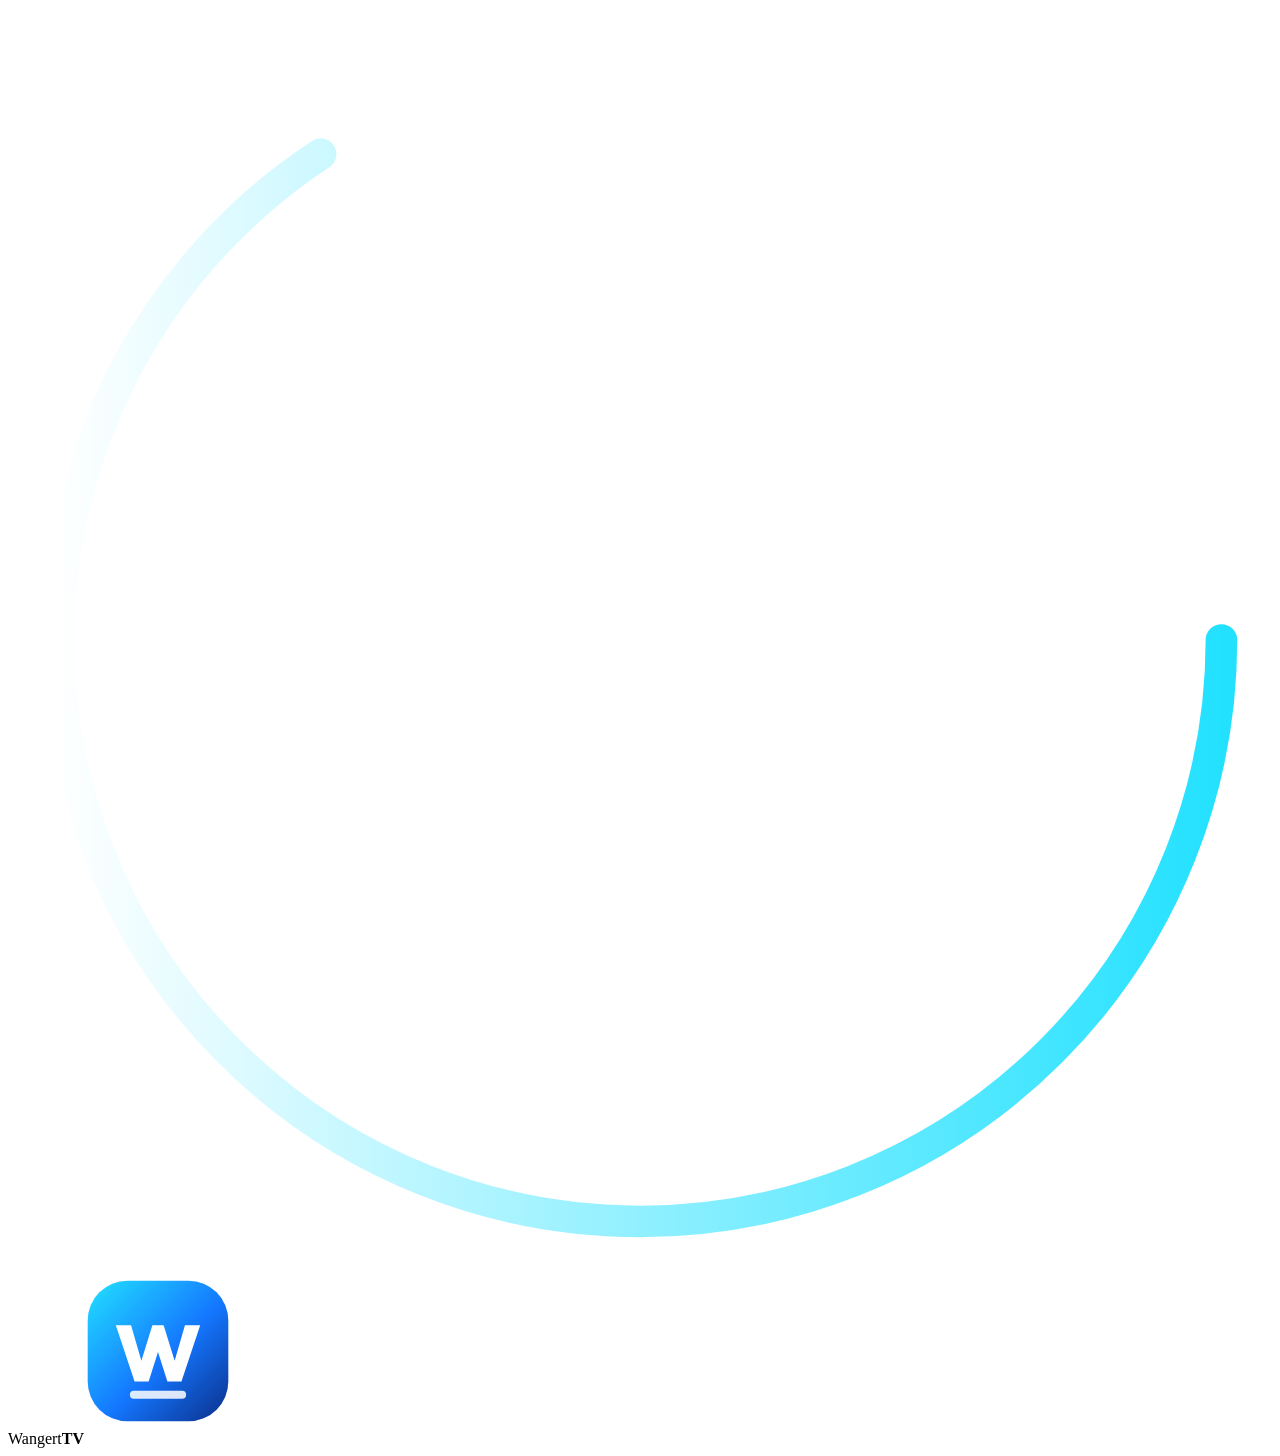
==== package/usr/lib/wangerttv/ui/index.html @ 02041789 "Add files via upload" ====
<!doctype html>
<html lang="de">
<head>
  <meta charset="utf-8">
  <meta name="viewport" content="width=1920, initial-scale=1">
  <title>WangertTV</title>
  <link rel="stylesheet" href="/assets/app.css">
</head>
<body>
  <!-- Logo-Symbole (werden per <use> wiederverwendet) -->
  <svg width="0" height="0" style="position:absolute" aria-hidden="true">
    <defs>
      <linearGradient id="g-brand" x1="0" y1="0" x2="1" y2="1">
        <stop offset="0" stop-color="#22e1ff"/><stop offset=".55" stop-color="#1477ff"/><stop offset="1" stop-color="#0b2f8a"/>
      </linearGradient>
      <symbol id="logo-mark" viewBox="0 0 64 64">
        <rect x="2" y="2" width="60" height="60" rx="17" fill="url(#g-brand)"/>
        <path d="M14 21h6.5l4.4 15.2L29.6 21h4.8l4.7 15.2L43.5 21H50l-8 24h-6l-4-12.6L28 45h-6z" fill="#fff"/>
        <rect x="20" y="49" width="24" height="3.4" rx="1.7" fill="#fff" opacity=".85"/>
      </symbol>
    </defs>
  </svg>

  <div id="app"></div>

  <!-- Startanimation – setzt die Plymouth-Bootanimation nahtlos fort -->
  <div id="boot" class="boot">
    <div class="boot-glow"></div>
    <div class="boot-logo">
      <svg class="boot-ring" viewBox="0 0 200 200" aria-hidden="true">
        <defs><linearGradient id="g-ring" x1="0" y1="0" x2="1" y2="0">
          <stop offset="0" stop-color="#22e1ff" stop-opacity="0"/><stop offset="1" stop-color="#22e1ff"/></linearGradient></defs>
        <circle cx="100" cy="100" r="92" fill="none" stroke="url(#g-ring)" stroke-width="5" stroke-linecap="round" stroke-dasharray="380 600"/>
      </svg>
      <svg class="boot-mark"><use href="#logo-mark"/></svg>
    </div>
    <div class="boot-word">Wangert<b>TV</b></div>
  </div>

  <script src="/assets/i18n.js"></script>
  <script src="/assets/icons.js"></script>
  <script src="/assets/app.js"></script>
</body>
</html>
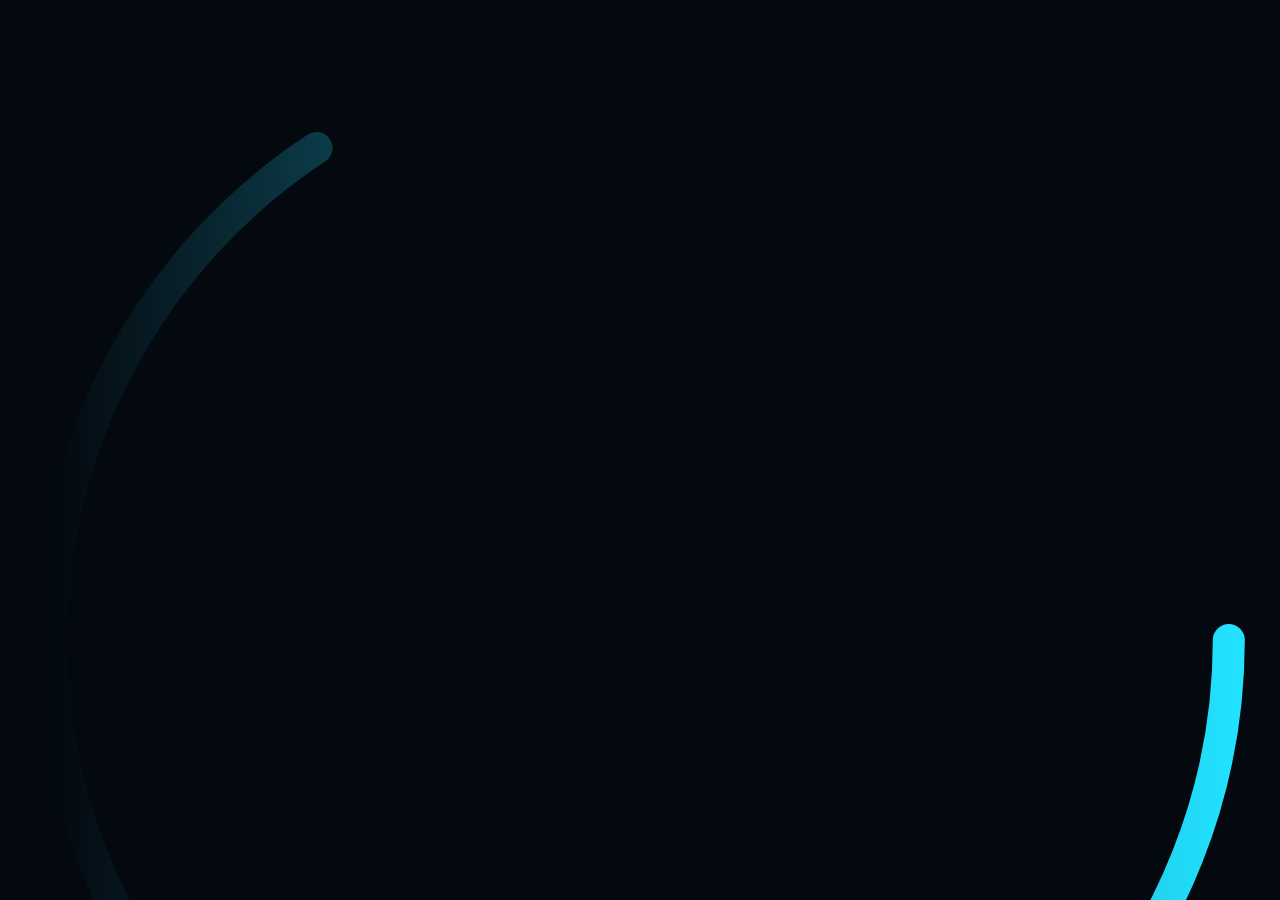
==== commit f3f0d904: "Add files via upload" ====
--- a/package/usr/lib/wangerttv/ui/index.html
+++ b/package/usr/lib/wangerttv/ui/index.html
@@ -5,6 +5,8 @@
   <meta name="viewport" content="width=1920, initial-scale=1">
   <title>WangertTV</title>
   <link rel="stylesheet" href="/assets/app.css">
+  <!-- sofort dunkel – auch bevor app.css geladen ist (kein heller oder schwarzer Blitz beim Start) -->
+  <style>html,body{background:#04080f}#boot{position:fixed;inset:0;background:#04080f url(/assets/boot-bg.png) center/cover}</style>
 </head>
 <body>
   <!-- Logo-Symbole (werden per <use> wiederverwendet) -->
@@ -40,5 +42,6 @@
   <script src="/assets/i18n.js"></script>
   <script src="/assets/icons.js"></script>
   <script src="/assets/app.js"></script>
+  <script src="/assets/tv.js"></script>
 </body>
 </html>
